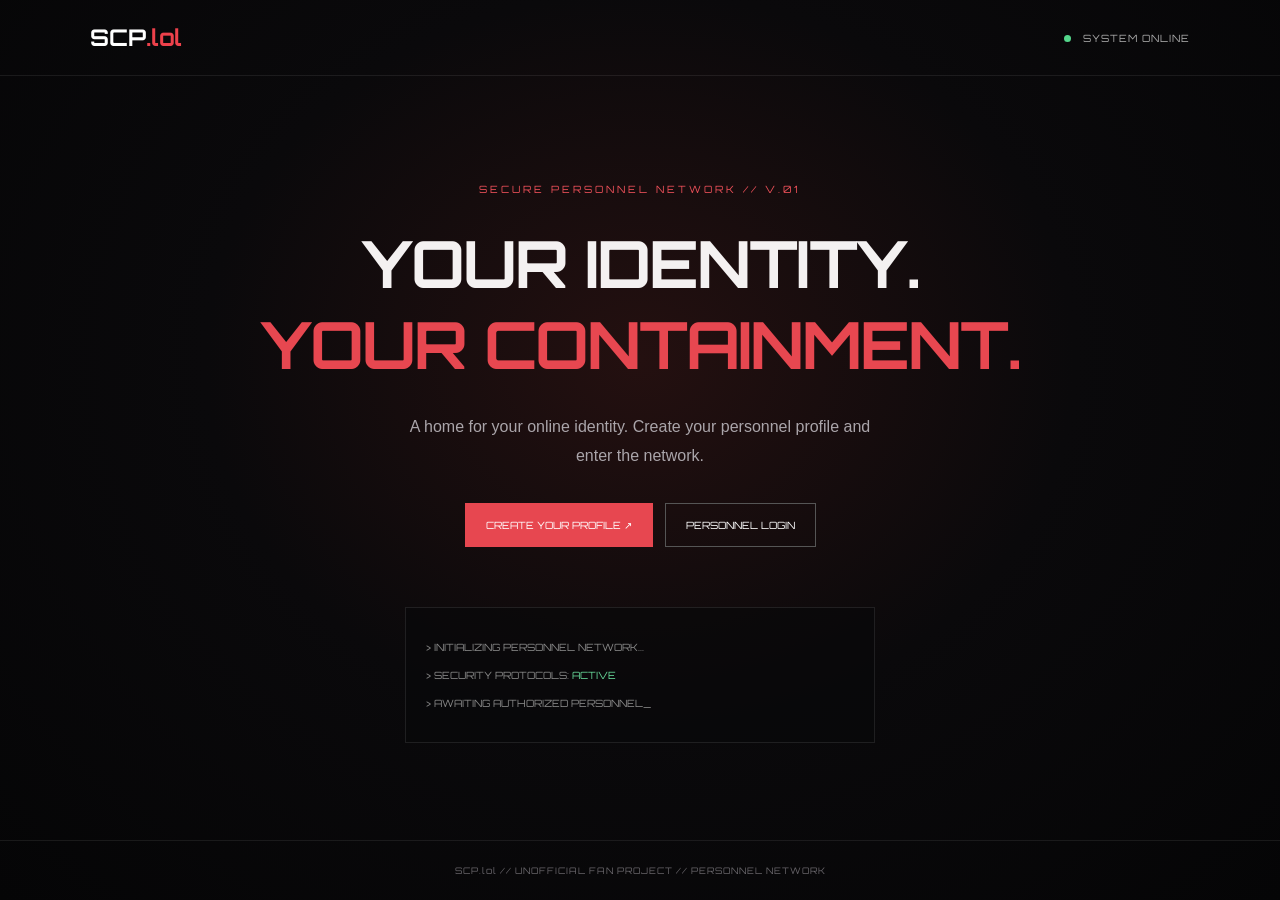
==== index.html @ b08bc0a4 "Add files via upload" ====
<!DOCTYPE html>
<html lang="en">
<head>
  <meta charset="UTF-8">
  <meta name="viewport" content="width=device-width, initial-scale=1.0">
  <title>SCP.lol — Personnel Network</title>
  <link rel="preconnect" href="https://fonts.googleapis.com">
  <link href="https://fonts.googleapis.com/css2?family=Orbitron:wght@400;600;700&display=swap" rel="stylesheet">
  <link rel="stylesheet" href="style.css">
</head>
<body>
  <header class="topbar">
    <a class="logo" href="#">SCP<span>.lol</span></a>
    <span class="status"><span class="dot"></span> SYSTEM ONLINE</span>
  </header>

  <main class="hero">
    <p class="eyebrow">SECURE PERSONNEL NETWORK // V.01</p>
    <h1>YOUR IDENTITY.<br><span>YOUR CONTAINMENT.</span></h1>
    <p class="intro">
      A home for your online identity.
      Create your personnel profile and enter the network.
    </p>

    <div class="actions">
      <button id="createBtn">CREATE YOUR PROFILE ↗</button>
      <button id="loginBtn" class="secondary">PERSONNEL LOGIN</button>
    </div>

    <div id="notice" class="notice" aria-live="polite"></div>

    <div class="terminal">
      <p>&gt; INITIALIZING PERSONNEL NETWORK...</p>
      <p>&gt; SECURITY PROTOCOLS: <span>ACTIVE</span></p>
      <p>&gt; AWAITING AUTHORIZED PERSONNEL_</p>
    </div>
  </main>

  <footer> SCP.lol // UNOFFICIAL FAN PROJECT // PERSONNEL NETWORK </footer>
  <script>
    const notice = document.getElementById("notice");
    document.getElementById("createBtn").addEventListener("click", () => {
      notice.textContent = "ACCOUNT REGISTRATION MODULE: COMING SOON.";
    });
    document.getElementById("loginBtn").addEventListener("click", () => {
      notice.textContent = "PERSONNEL LOGIN MODULE: COMING SOON.";
    });
  </script>
</body>
</html>
---- style.css ----
* {
  box-sizing: border-box;
}

body {
  margin: 0;
  min-height: 100vh;
  background:
    radial-gradient(ellipse at 50% 40%, #241010 0%, #0a090b 48%, #050506 100%);
  color: #f4f1f1;
  font-family: 'Orbitron', sans-serif;
  display: flex;
  flex-direction: column;
}

.topbar {
  height: 76px;
  padding: 0 7%;
  display: flex;
  align-items: center;
  justify-content: space-between;
  border-bottom: 1px solid #ffffff14;
}

.logo {
  color: white;
  font-size: 23px;
  font-weight: 700;
  text-decoration: none;
}

.logo span {
  color: #ed414b;
}

.status {
  font-size: 10px;
  letter-spacing: 1px;
  color: #aaa;
}

.dot {
  display: inline-block;
  width: 7px;
  height: 7px;
  border-radius: 50%;
  background: #54d68b;
  margin-right: 8px;
}

.hero {
  width: min(760px, 90%);
  margin: auto;
  padding: 90px 0;
  text-align: center;
}

.eyebrow {
  color: #ef515a;
  font-size: 10px;
  letter-spacing: 3px;
}

h1 {
  font-size: clamp(32px, 7vw, 65px);
  line-height: 1.25;
  letter-spacing: -2px;
  margin: 28px 0;
}

h1 span {
  color: #e74750;
}

.intro {
  max-width: 490px;
  margin: 0 auto;
  color: #aaa5aa;
  font-family: Arial, sans-serif;
  line-height: 1.8;
}

.actions {
  display: flex;
  justify-content: center;
  flex-wrap: wrap;
  gap: 12px;
  margin-top: 32px;
}

button {
  padding: 15px 20px;
  background: #e74750;
  border: 1px solid #e74750;
  color: white;
  font-family: inherit;
  font-size: 10px;
  cursor: pointer;
}

button:hover {
  background: #ff626a;
}

button.secondary {
  background: transparent;
  border-color: #555;
}

.notice {
  margin-top: 18px;
  color: #ff8b91;
  font-size: 11px;
}

.terminal {
  margin: 60px auto 0;
  padding: 20px;
  max-width: 470px;
  text-align: left;
  border: 1px solid #ffffff18;
  background: #080809aa;
  color: #888;
  font-size: 10px;
  line-height: 1.8;
}

.terminal span {
  color: #67d99a;
}

footer {
  padding: 24px 12px;
  border-top: 1px solid #ffffff14;
  color: #69666b;
  font-size: 9px;
  text-align: center;
  letter-spacing: 1px;
}

@media (max-width: 500px) {
  .topbar {
    padding: 0 5%;
  }

  .status {
    font-size: 8px;
  }

  .hero {
    padding: 60px 0;
  }

  .terminal {
    font-size: 9px;
    overflow-wrap: anywhere;
  }
}
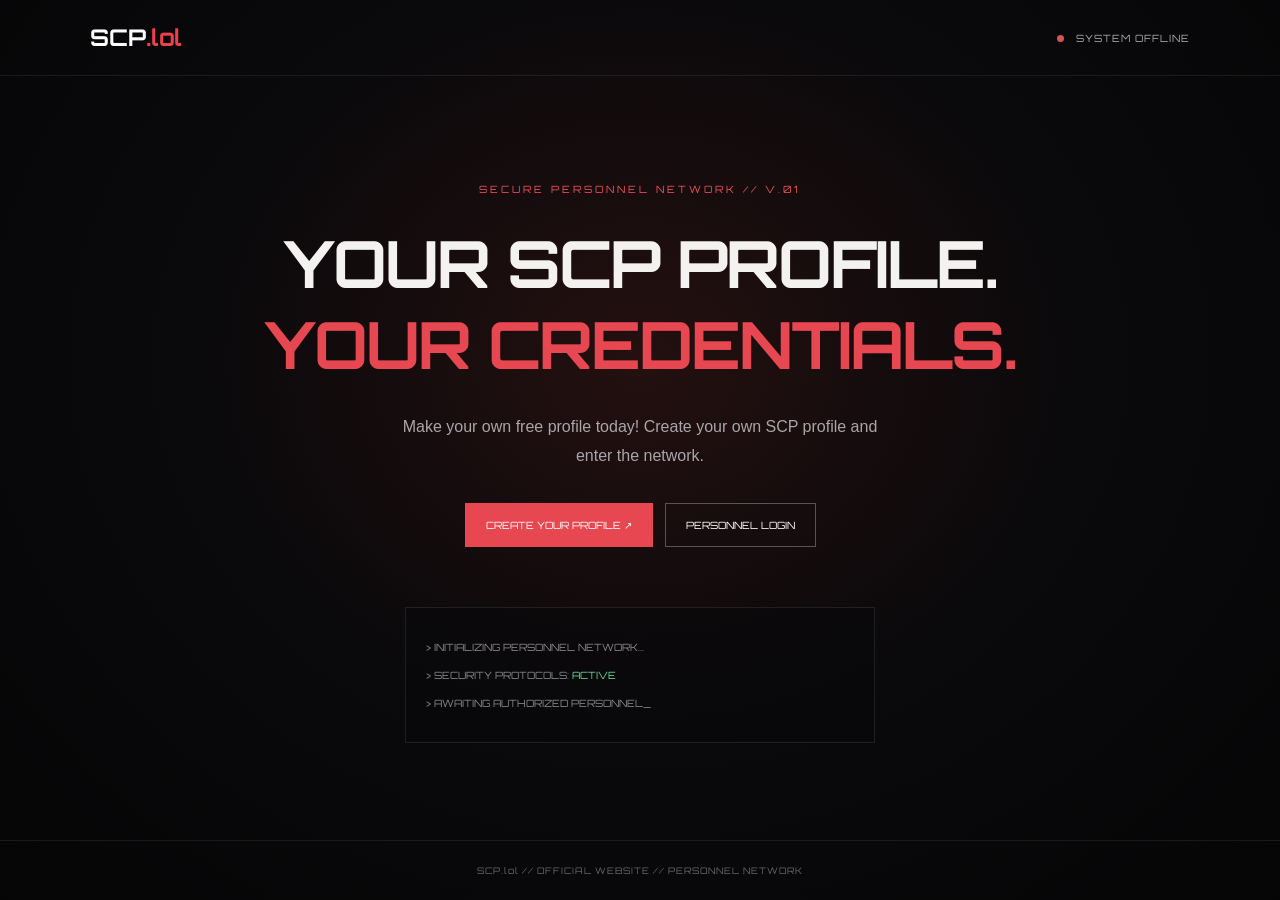
==== commit 5e3ba353: "Add files via upload" ====
--- a/index.html
+++ b/index.html
@@ -12,15 +12,15 @@
 <body>
   <header class="topbar">
     <a class="logo" href="#">SCP<span>.lol</span></a>
-    <span class="status"><span class="dot"></span> SYSTEM ONLINE</span>
+    <span class="status"><span class="dot"></span> SYSTEM OFFLINE</span>
   </header>
 
   <main class="hero">
     <p class="eyebrow">SECURE PERSONNEL NETWORK // V.01</p>
-    <h1>YOUR IDENTITY.<br><span>YOUR CONTAINMENT.</span></h1>
+    <h1>YOUR SCP PROFILE.<br><span>YOUR CREDENTIALS.</span></h1>
     <p class="intro">
-      A home for your online identity.
-      Create your personnel profile and enter the network.
+      Make your own free profile today!
+      Create your own SCP profile and enter the network.
     </p>
 
     <div class="actions">
@@ -37,15 +37,15 @@
     </div>
   </main>
 
-  <footer> SCP.lol // UNOFFICIAL FAN PROJECT // PERSONNEL NETWORK </footer>
+  <footer> SCP.lol // OFFICIAL WEBSITE // PERSONNEL NETWORK </footer>
   <script>
-    const notice = document.getElementById("notice");
-    document.getElementById("createBtn").addEventListener("click", () => {
-      notice.textContent = "ACCOUNT REGISTRATION MODULE: COMING SOON.";
-    });
-    document.getElementById("loginBtn").addEventListener("click", () => {
-      notice.textContent = "PERSONNEL LOGIN MODULE: COMING SOON.";
-    });
-  </script>
+  document.getElementById("createBtn").addEventListener("click", () => {
+    window.location.href = "auth.html";
+  });
+
+  document.getElementById("loginBtn").addEventListener("click", () => {
+    window.location.href = "auth.html?mode=login";
+  });
+</script>
 </body>
 </html>
--- a/style.css
+++ b/style.css
@@ -45,7 +45,7 @@
   width: 7px;
   height: 7px;
   border-radius: 50%;
-  background: #54d68b;
+  background: #d65454;
   margin-right: 8px;
 }
 
@@ -157,3 +157,46 @@
     overflow-wrap: anywhere;
   }
 }
+
+.auth-form {
+  width: min(400px, 100%);
+  margin: 30px auto 14px;
+  display: flex;
+  flex-direction: column;
+  gap: 12px;
+  text-align: left;
+}
+
+.auth-form label {
+  color: #c7c0c3;
+  font-size: 11px;
+}
+
+.auth-form input {
+  width: 100%;
+  padding: 14px;
+  color: white;
+  background: #101012;
+  border: 1px solid #484044;
+  font: 14px Arial, sans-serif;
+  border-radius: 3px;
+}
+
+.auth-form input:focus {
+  outline: 1px solid #e74750;
+  border-color: #e74750;
+}
+
+#toggleBtn, #logoutBtn {
+  display: block;
+  margin: 12px auto;
+}
+
+#message {
+  overflow-wrap: anywhere;
+}
+
+#accountInfo {
+  font-size: 12px;
+  overflow-wrap: anywhere;
+}
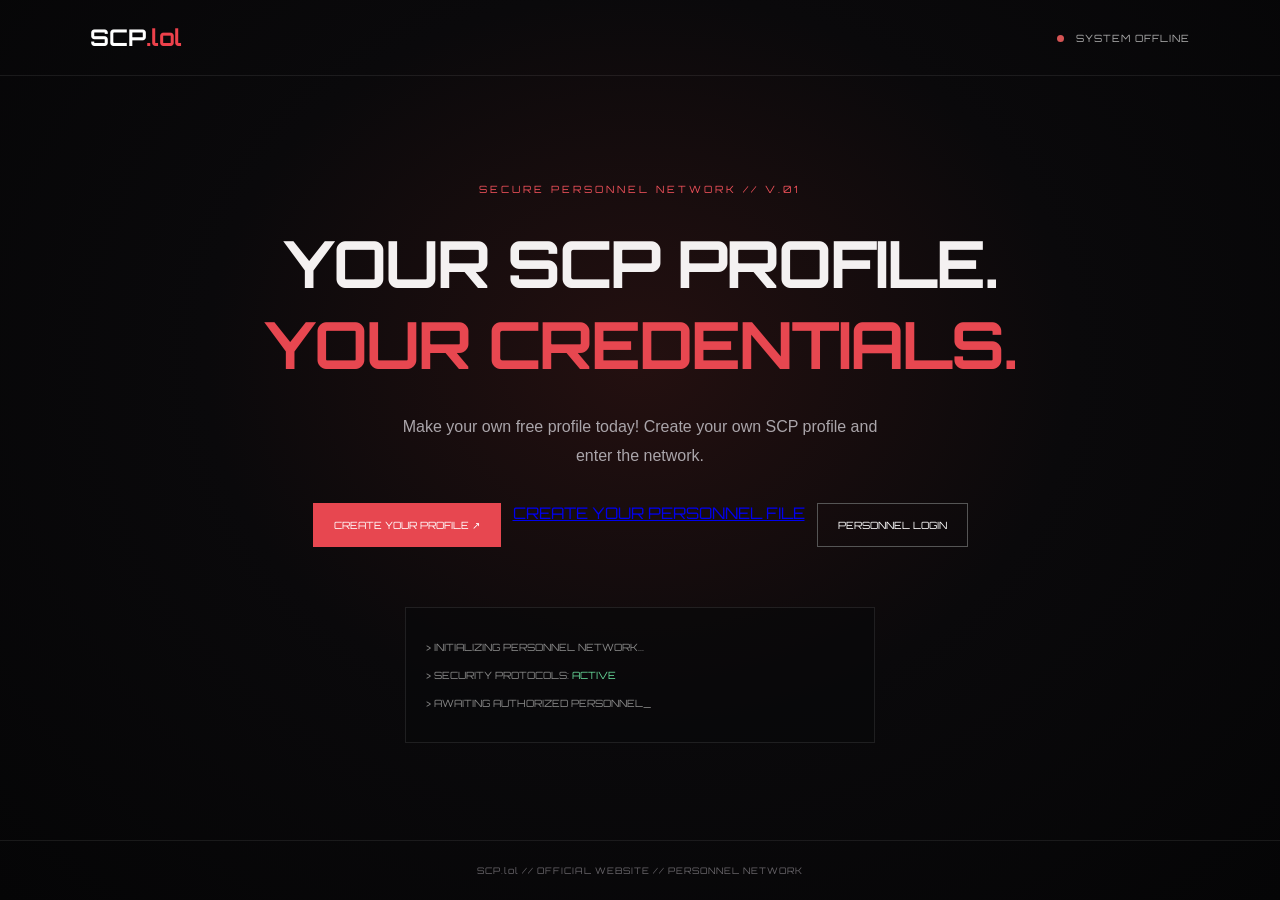
==== commit 2aeb1387: "Add files via upload" ====
--- a/index.html
+++ b/index.html
@@ -25,6 +25,7 @@
 
     <div class="actions">
       <button id="createBtn">CREATE YOUR PROFILE ↗</button>
+      <a href="profile-setup.html">CREATE YOUR PERSONNEL FILE</a>
       <button id="loginBtn" class="secondary">PERSONNEL LOGIN</button>
     </div>
 
